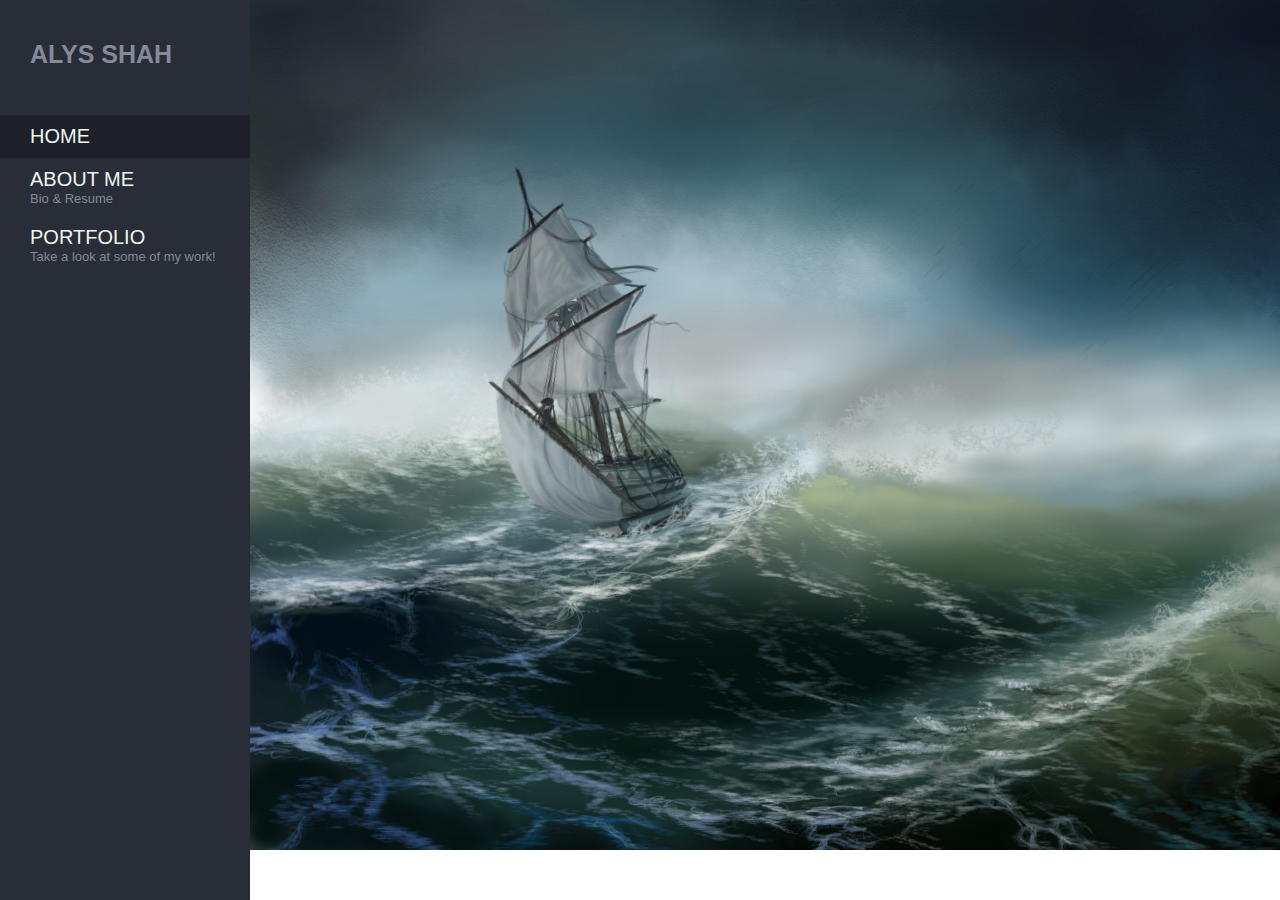
==== index.html @ 0f78095a "added project files" ====
<!DOCTYPE html>
<html lang="en" dir="ltr">
  <head>
    <meta charset="utf-8">
    <link rel="stylesheet" href="style.css">
    <title></title>
  </head>
  <body>

    <div class="sidenav">

      <div class="pagetitle">
        <p>ALYS SHAH</p>
      </div>

      <br><br>

      <a href="index.html" style="background-color: #1d2029ff">
        <p class="link">HOME</p>
      </a>

      <a href="bio.html">
        <p class="link">ABOUT ME</p>
        <p class="desc">Bio & Resume</p>
      </a>

      <a href="portfolio.html">
        <p class="link">PORTFOLIO</p>
        <p class="desc">Take a look at some of my work!</p>
      </a>
    </div>

    <!-- Page content -->
    <div class="main_home">

      <!--
      <div class="homeslides">
        <img class="mySlides" src="art/TheTempest(beforethestorm).jpg" style="height:100%">
        <img class="mySlides" src="art/eye.jpg" style="height:100%">
        <img class="mySlides" src="art/Heart_of_Darkness.jpg" style="height:100%">
      </div>

      <script>
      var myIndex = 0;
      carousel();

      function carousel() {
        var i;
        var x = document.getElementsByClassName("mySlides");
        for (i = 0; i < x.length; i++) {
          x[i].style.display = "none";
        }
        myIndex++;
        if (myIndex > x.length) {myIndex = 1}
        x[myIndex-1].style.display = "block";
        setTimeout(carousel, 10000);
      }
      </script> -->

      <div class="content">
        <p></p>
      </div>

      <div class="image">
        <img class="mySlides" src="art/TheTempest(beforethestorm).jpg" style="height:100%;">
      </div>



    </div>



  </body>
</html>
---- style.css ----
* {
  font-family: helvetica;
  margin: 0px 0px;
}

body {
  display: flex;
  height: 100%;
}

/* The sidebar menu */
.sidenav {
  align-items: flex-start;
  height: 100%; /* Full-height: remove this if you want "auto" height */
  width: 250px; /* Set the width of the sidebar */
  position: fixed; /* Fixed Sidebar (stay in place on scroll) */
  top: 0; /* Stay at the top */
  left: 0;
  background-color: #282d37ff;
  overflow-x: hidden; /* Disable horizontal scroll */
  padding-top: 30px;
  z-index: 1;
}

/* The navigation menu links */
.sidenav a {
  padding: 10px 15px 10px 30px;
  text-decoration: none;
  color: #f0f6f0ff;
  display: block;
}

.pagetitle {
  color: #858a99;
  font-weight: bold;
  font-size: 25px;
  padding: 10px 15px 10px 30px;
}

p.link {
  font-size: 20px;
}

p.desc {
  font-size: 13px;
  color: #858a99;
}

/* When you mouse over the navigation links, change their color */
.sidenav a:hover {
  color: #f54768ff;
}

/* Style page content */
.main {
  margin-left: 250px; /* Same as the width of the sidebar */
  padding: 30px 30px;
  background-color: #1d2029ff;
  color: #f0f6f0ff;
}

/* On smaller screens, where height is less than 450px, change the style of the sidebar (less padding and a smaller font size) */
@media screen and (max-height: 450px) {
  .sidenav {padding-top: 15px;}
  .sidenav a {font-size: 18px;}
}




.aboutme {
  display: flex;
  align-items: center;
}

img.pic {
  width: 275px;
  padding: 30px;
  border-radius: 50%;
}

.rightcontainer {
  padding: 0px 80px 0px 50px;
}

p.bio {
  padding-top: 5px;
  color: #858a99;
}

a.bio {
  padding: 10px 30px 10px 30px;
  margin: 10px;
  text-decoration: none;
  color: #f0f6f0ff;
  background-color: #2e343fff;
}

a.bio:hover {
  background-color: #f54768ff;
  color: #1d2029ff;
}

.buttons {
}

.main_home {
  padding: 0px 0px;
  margin-left: 250px;
  width: 100%;
  height: 100%;
  position: absolute;
  overflow: hidden;
  display: flex;
  align-items: flex-start;
}

/* .homeslides {
  background-position: center;
  background-repeat: no-repeat;
  background-size: cover;
} */


/* .content {
  background-color: #1d2029ff;
  color: #f0f6f0ff;
  width: 250px;
  height: 100%;
  align-items: flex-start;
} */
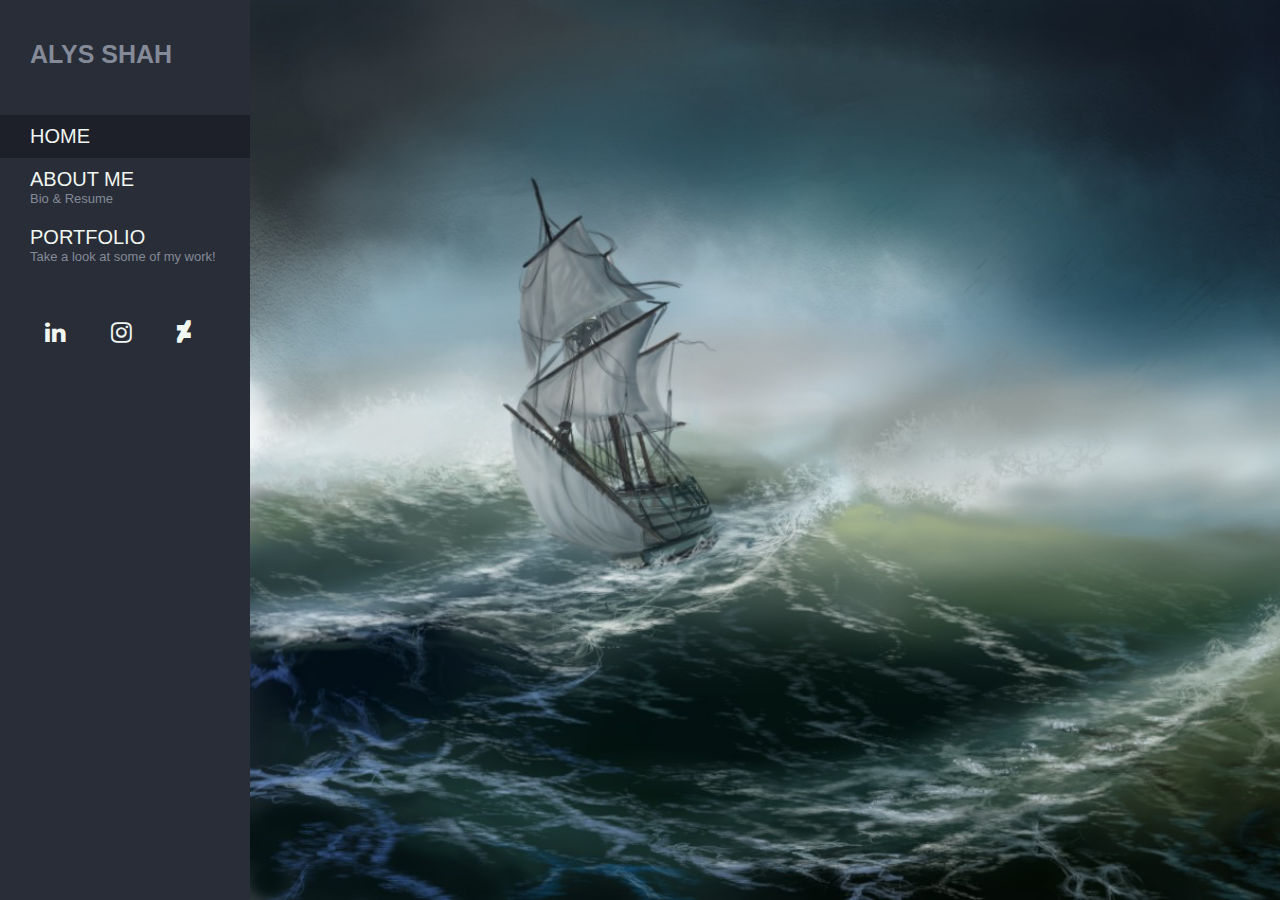
==== commit a98804bf: "fixed some errors" ====
--- a/index.html
+++ b/index.html
@@ -3,6 +3,7 @@
   <head>
     <meta charset="utf-8">
     <link rel="stylesheet" href="style.css">
+    <link rel="stylesheet" href="https://cdnjs.cloudflare.com/ajax/libs/font-awesome/4.7.0/css/font-awesome.min.css">
     <title></title>
   </head>
   <body>
@@ -28,7 +29,18 @@
         <p class="link">PORTFOLIO</p>
         <p class="desc">Take a look at some of my work!</p>
       </a>
+
+      <br><br>
+
+      <div class="socialmedia">
+        <a href="https://www.linkedin.com/in/alys-shah/" target="_blank" rel="noopener noreferrer" class="fa fa-linkedin"></a>
+        <a href="https://www.instagram.com/scypso/" target="_blank" rel="noopener noreferrer" class="fa fa-instagram"></a>
+        <a href="https://www.deviantart.com/alshah" target="_blank" rel="noopener noreferrer" class="fa fa-deviantart"></a>
+      </div>
+
     </div>
+
+
 
     <!-- Page content -->
     <div class="main_home">
--- a/style.css
+++ b/style.css
@@ -1,28 +1,45 @@
 * {
+  box-sizing: border-box;
   font-family: helvetica;
   margin: 0px 0px;
 }
 
+body, html, .main, .main_home {
+  min-height: 100vh;
+}
+
+.main {
+  width: 100%;
+}
+
+.main_home > .image {
+  height: 100%;
+  width: 100%;
+}
+.main_home > .image > .mySlides {
+  height: 100%;
+  width: 100%;
+  object-fit: cover;
+  object-position: left center;
+}
+
 body {
   display: flex;
-  height: 100%;
 }
 
-/* The sidebar menu */
 .sidenav {
   align-items: flex-start;
-  height: 100%; /* Full-height: remove this if you want "auto" height */
-  width: 250px; /* Set the width of the sidebar */
-  position: fixed; /* Fixed Sidebar (stay in place on scroll) */
-  top: 0; /* Stay at the top */
+  height: 100%;
+  width: 250px;
+  position: fixed;
+  top: 0;
   left: 0;
   background-color: #282d37ff;
-  overflow-x: hidden; /* Disable horizontal scroll */
+  overflow-x: hidden;
   padding-top: 30px;
   z-index: 1;
 }
 
-/* The navigation menu links */
 .sidenav a {
   padding: 10px 15px 10px 30px;
   text-decoration: none;
@@ -46,14 +63,21 @@
   color: #858a99;
 }
 
-/* When you mouse over the navigation links, change their color */
 .sidenav a:hover {
   color: #f54768ff;
 }
 
-/* Style page content */
+.socialmedia {
+  font-size: 24px;
+  display: flex;
+  justify-content: center;
+  margin-left: -30px;
+  /* height: 100%; */
+  /* align-items: flex-end; */
+}
+
 .main {
-  margin-left: 250px; /* Same as the width of the sidebar */
+  margin-left: 250px; /* same as the width of the sidebar */
   padding: 30px 30px;
   background-color: #1d2029ff;
   color: #f0f6f0ff;
@@ -64,8 +88,6 @@
   .sidenav {padding-top: 15px;}
   .sidenav a {font-size: 18px;}
 }
-
-
 
 
 .aboutme {
@@ -102,18 +124,20 @@
 }
 
 .buttons {
+  margin: 30px 30px;
+  display: flex;
+  justify-content: center;
 }
 
 .main_home {
   padding: 0px 0px;
-  margin-left: 250px;
+  padding-left: 250px;
   width: 100%;
   height: 100%;
   position: absolute;
   overflow: hidden;
   display: flex;
   align-items: flex-start;
-}
 
 /* .homeslides {
   background-position: center;
